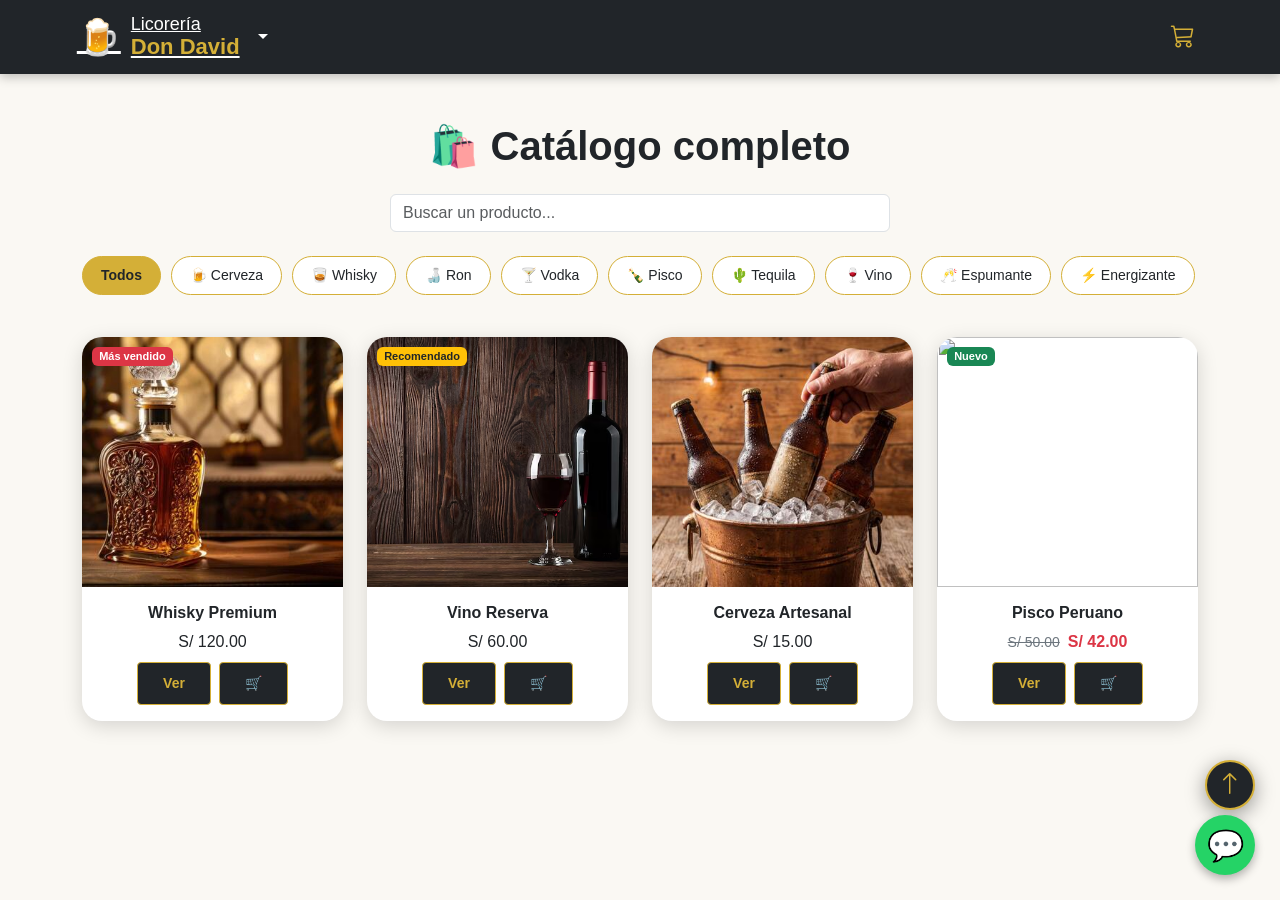
==== catalogo.html @ 1b624257 "Plantilla producto.html" ====
<!DOCTYPE html>
<html lang="es">

<head>

<meta charset="UTF-8">

<meta name="viewport" content="width=device-width, initial-scale=1.0">

<title>Catálogo - Licorería Don David</title>
<link rel="icon" type="image/svg+xml" href="favicon.svg">

<link href="https://cdn.jsdelivr.net/npm/bootstrap@5.3.7/dist/css/bootstrap.min.css" rel="stylesheet">

<link rel="stylesheet" href="style.css">

<link rel="stylesheet" href="https://cdn.jsdelivr.net/npm/bootstrap-icons@1.11.3/font/bootstrap-icons.min.css">

</head>

<body>

<div id="mini-header"></div>

<section class="container my-5">

    <h1 class="text-center mb-4">🛍️ Catálogo completo</h1>

    <div class="catalogo-buscador mx-auto mb-4">
        <input type="text" id="buscadorCatalogo" class="form-control" placeholder="Buscar un producto...">
    </div>

    <div class="pildoras-categoria" id="filtrosCategoria">
        <!-- JS: renderizarFiltrosCategoria() en script.js -->
    </div>

    <div class="row g-4 mt-2" id="grillaCatalogo">
        <!-- JS: renderizarCatalogo() en script.js -->
    </div>

    <div id="catalogoSinResultados" class="text-center text-secondary py-5" style="display:none;">
        <i class="bi bi-search" style="font-size:2.5rem;"></i>
        <p class="mt-2">No encontramos productos con ese filtro.<br>Prueba con otra categoría o búsqueda.</p>
    </div>

</section>

<div id="widgets-compartidos"></div>

<!-- Bootstrap JS -->
<script src="https://cdn.jsdelivr.net/npm/bootstrap@5.3.7/dist/js/bootstrap.bundle.min.js"></script>
<!-- Supabase (opcional, ver script.js) -->
<script src="https://cdn.jsdelivr.net/npm/@supabase/supabase-js@2"></script>
<script src="config.js"></script>
<script src="partials.js"></script>
<script src="script.js"></script>

</body>

</html>
---- style.css ----
body {

    font-family: Arial, sans-serif;

}


/* BANNER */

.hero{

    background:
    linear-gradient(rgba(0,0,0,.65),rgba(0,0,0,.65)),
    url("imagenes/banner.jpg");

    background-size:cover;

    background-position:center;

    color:white;

    padding:140px 0;

}


.hero h1,
.hero p,
.hero a{

    animation: aparecer 1.2s ease;

}


@keyframes aparecer{

    from{

        opacity:0;

        transform:translateY(30px);

    }


    to{

        opacity:1;

        transform:translateY(0);

    }

}



.hero h1 {

    font-size: 50px;

    font-weight: bold;

}


.hero p {

    font-size: 22px;

}

/* PRODUCTOS */

.productos {

    padding: 60px 0;

    background: #f5f5f5;

}


.card {

    border: none;

    border-radius: 20px;

    overflow: hidden;

    transition: 0.4s;

    box-shadow: 0 5px 20px rgba(0,0,0,0.15);
    .card{

    transition:.4s;

}


.card:hover{

    transform:translateY(-10px);

    box-shadow:0 15px 30px rgba(0,0,0,.25);

}

}


.card:hover {

    transform: translateY(-15px);

    box-shadow: 0 15px 30px rgba(0,0,0,0.3);

}


.card:hover {

    transform: translateY(-10px);

}


.card img {

    height: 250px;

    object-fit: cover;

}


.card-title {

    font-weight: bold;

}

/* METODOS DE PAGO */

.pagos {

    background: #111;

    color: white;

    padding: 60px 0;

}


.pago-card {

    background: white;

    color: black;

    padding: 25px;

    border-radius: 15px;

    transition: 0.3s;

}


.pago-card:hover {

    transform: translateY(-8px);

}

/* FOOTER */

.footer {

    background: #000;

    color: white;

    padding: 40px 0;

}


.footer h3 {

    color: #d4af37;

}


.footer p {

    margin: 10px;

}

/* BOTON WHATSAPP */

.whatsapp {

    position: fixed;

    bottom: 25px;

    right: 25px;

    background: #25D366;

    color: white;

    width: 60px;

    height: 60px;

    border-radius: 50%;

    display: flex;

    justify-content: center;

    align-items: center;

    font-size: 30px;

    text-decoration: none;

    box-shadow: 0px 4px 10px rgba(0,0,0,0.3);

    animation: latido 2s infinite;

}


.whatsapp:hover {

    transform: scale(1.1);

}

/* BOTONES */

.btn-warning {

    background: #d4af37;

    border: none;

    color: black;

    font-weight: bold;

}


.btn-warning:hover {

    background: #b8962e;

}

h1, h2 {

    font-weight: bold;

}


h2 {

    color: #b8860b;

}

/* BOTON DE COMPRA */

.btn-warning {

    background-color: #d4af37;

    border-color: #d4af37;

    color: #000;

    font-weight: bold;

    padding: 12px 30px;

}


.btn-warning:hover {

    background-color: #b8962e;

    border-color: #b8962e;

    transform: scale(1.05);

}

/* BARRA SUPERIOR */

.top-bar{

    background:#d4af37;

    color:black;

    font-size:14px;

    padding:8px 0;

    font-weight:bold;

}

.nav-link{

    transition:.3s;

}

.nav-link:hover{

    color:#d4af37 !important;

}

.navbar-brand{

    transition:.3s;

}

.navbar-brand:hover{

    color:#d4af37 !important;

}

.btn-warning{

    transition:.3s;

}

.btn-warning:hover{

    transform:scale(1.08);

}

.separador{

    width:120px;

    margin:60px auto;

    border:3px solid #d4af37;

    opacity:1;

}
/* FUENTE GENERAL */

*{
    font-family: 'Poppins', sans-serif;
}
/* MENÚ FIJO */

.navbar{

    position: sticky;

    top: 0;

    z-index: 1000;

    box-shadow: 0 3px 10px rgba(0,0,0,.25);

}
.card img{

    transition:.5s;

}

.card:hover img{

    transform:scale(1.08);

}
@keyframes latido{

    0%{
        transform:scale(1);
    }

    50%{
        transform:scale(1.15);
    }

    100%{
        transform:scale(1);
    }

}

/* OFERTA DEL MES */

.card{

    transition: .4s ease;

}

.card:hover{

    transform: translateY(-8px);

    box-shadow: 0 15px 35px rgba(0,0,0,.25);

}
/* ICONOS */

i{

    color:#d4af37;

}
/* CARRUSEL */

.hero-img{

    height:600px;

    object-fit:cover;

    filter:brightness(45%);

}



.carousel-caption{

    top:50%;

    transform:translateY(-50%);

}


.carousel-caption h1{

    font-size:55px;

    font-weight:700;

}
.carousel-caption h1{

    color:white;

    text-shadow:2px 2px 8px black;

}



.carousel-caption p{

    font-size:22px;

}


.carousel-caption .btn{

    margin-top:20px;

}
/* PRODUCTOS MÁS VENDIDOS */


.card{

    overflow:hidden;

}


.card img{

    height:250px;

    object-fit:cover;

}


.badge{

    z-index:2;

    font-size:14px;

}
/* TESTIMONIOS */


.bi-person-circle{

    color:#d4af37;

}


.card:hover{

    transform:translateY(-8px);

}
/* PREGUNTAS FRECUENTES */


.accordion-button:not(.collapsed){

    background-color:#212529;

    color:white;

}


.accordion-button:focus{

    box-shadow:none;

}
/* MAPA */

iframe{

    border-radius:20px;

}
/* MAPA */

.mapa-container{

    width:80%;

    height:350px;

    overflow:hidden;

    border-radius:20px;

}


.mapa-container iframe{

    width:100%;

    height:100%;

}
/* BOTÓN VOLVER ARRIBA */

.volver-arriba{

    position:fixed;

    bottom:90px;

    right:25px;

    width:50px;

    height:50px;

    background:#212529;

    color:#d4af37;

    border:2px solid #d4af37;

    border-radius:50%;

    display:flex;

    justify-content:center;

    align-items:center;

    text-decoration:none;

    font-size:24px;

    box-shadow:0 5px 20px rgba(0,0,0,.4);

    transition:.3s;

}


.volver-arriba:hover{

    background:#d4af37;

    color:#212529;

    transform:translateY(-8px);

}
/* COLOR DE LA FLECHA */

.volver-arriba i{

    color:#d4af37;

}


.volver-arriba:hover i{

    color:#212529;

}
body{

    font-family: 'Segoe UI', sans-serif;

    background:#faf8f3;

}
h1,h2,h3{

    font-weight:700;

    color:#212529;

}
.btn-warning{

    background:#d4af37;

    border:none;

    color:#000;

    font-weight:600;

}


.btn-warning:hover{

    background:#b8962e;

    color:white;

}
.footer{

    background:#212529;

    color:white;

    padding:40px 0;

}


.footer h3{

    color:#d4af37;

}
.carousel-caption p{

    color:white;

    font-size:22px;

    text-shadow:1px 1px 5px black;

}
.titulo-seccion{

    color:#212529;

    font-weight:700;

    position:relative;

}
.titulo-seccion::after{

    content:"";

    display:block;

    width:70px;

    height:4px;

    background:#d4af37;

    margin:15px auto;

    border-radius:10px;

}
/* TITULOS ESPECIALES */

.titulo-dorado{

    color:#d4af37 !important;

    font-weight:700;

    text-shadow:1px 1px 3px rgba(0,0,0,0.2);

}
.pagos{

    background:#212529;

    color:white;

    padding:50px 0;

}
/* TARJETAS DE PRODUCTOS */


.producto-card{

    border:none;

    border-radius:20px;

    overflow:hidden;

    box-shadow:0 5px 20px rgba(0,0,0,.15);

    transition:.4s;

}



.producto-card:hover{

    transform:translateY(-12px);

    box-shadow:0 15px 30px rgba(0,0,0,.25);

    border:2px solid #d4af37;

}



.imagen-producto{

    height:280px;

    object-fit:cover;

    transition:.4s;

}



.producto-card:hover .imagen-producto{

    transform:scale(1.08);

}



/* BOTÓN PRODUCTO */


.btn-producto{

    background:#212529;

    color:#d4af37;

    border:1px solid #d4af37;

    padding:10px 25px;

    font-weight:600;

}



.btn-producto:hover{

    background:#d4af37;

    color:#212529;

}
/* AVISO DE EDAD */


#avisoEdad{

    position:fixed;

    top:0;

    left:0;

    width:100%;

    height:100%;

    background:rgba(0,0,0,.85);

    display:flex;

    justify-content:center;

    align-items:center;

    z-index:9999;

}



.aviso-contenido{

    background:#212529;

    color:white;

    text-align:center;

    padding:40px;

    border-radius:20px;

    border:2px solid #d4af37;

}



.aviso-contenido h2{

    color:#d4af37;

}



.aviso-contenido button{

    background:#d4af37;

    border:none;

    padding:12px 30px;

    border-radius:25px;

    font-weight:bold;

}

.aviso-botones{

    display:flex;

    gap:15px;

    justify-content:center;

    margin-top:10px;

}

.aviso-contenido .btn-no-edad{

    background:transparent;

    border:2px solid #6c757d;

    color:#adb5bd;

}

.aviso-contenido .btn-no-edad:hover{

    background:#6c757d;

    color:white;

}
/* PROMOCIONES */


.promociones{

    background:#212529;

    padding:60px 0;

    color:white;

}



.promociones h2{

    color:#d4af37;

}



.promo-card{

    background:white;

    color:#212529;

    padding:30px;

    border-radius:20px;

    text-align:center;

    height:100%;

    position:relative;

    transition:.4s;

    box-shadow:0 5px 20px rgba(0,0,0,.2);
    .promo-card{

    transition:.4s;

}


.promo-card:hover{

    transform:scale(1.05);

}

}



.promo-card:hover{

    transform:translateY(-10px);

    border:2px solid #d4af37;

}



.promo-card h3{

    margin-top:20px;

}



.promo-card h4{

    color:#d4af37;

    font-size:28px;

}



.etiqueta{

    position:absolute;

    top:15px;

    right:15px;

    background:#d4af37;

    color:black;

    padding:5px 15px;

    border-radius:20px;

    font-weight:bold;

    font-size:13px;

}
/* MARCAS */


.marcas{

    padding:60px 0;

    background:#faf8f3;

}



.marcas h2{

    color:#212529;

}



.marca-card{

    background:white;

    padding:30px;

    border-radius:20px;

    font-size:45px;

    box-shadow:0 5px 15px rgba(0,0,0,.1);

    transition:.3s;
    .marca-card{

    transition:.4s;

}


.marca-card:hover{

    transform:rotate(2deg) scale(1.05);

}

}



.marca-card h5{

    margin-top:15px;

}



.marca-card:hover{

    transform:translateY(-10px);

    border:2px solid #d4af37;

}
/* LOGO */


.logo{

    display:flex;

    align-items:center;

    gap:10px;

    color:white !important;

    font-size:18px;

    line-height:1.1;

}



.logo strong{

    display:block;

    color:#d4af37;

    font-size:22px;

}



.logo-icon{

    font-size:35px;

}
.producto-img{
    max-width: 510px;
    width: 100%;
    display: block;
    margin: 0 auto;
}
/* ============================================================
   CARRITO DE COMPRAS
   ============================================================ */
.btn-carrito {
    position: relative;
    background: none;
    border: none;
    color: #d4af37;
    font-size: 24px;
    padding: 8px;
    line-height: 1;
}

.carrito-contador {
    position: absolute;
    top: -2px;
    right: -2px;
    background: #d4af37;
    color: #212529;
    font-size: 11px;
    font-weight: bold;
    min-width: 18px;
    height: 18px;
    border-radius: 50%;
    display: none;
    align-items: center;
    justify-content: center;
    padding: 0 4px;
}

.carrito-item-img {
    width: 60px;
    height: 60px;
    object-fit: cover;
    border-radius: 10px;
}

.btn-qty {
    width: 28px;
    height: 28px;
    border-radius: 50%;
    border: 1px solid #d4af37;
    background: transparent;
    color: #d4af37;
    font-weight: bold;
    line-height: 1;
    transition: .3s;
}

.btn-qty:hover {
    background: #d4af37;
    color: #212529;
}

.btn-quitar {
    background: none;
    border: none;
    color: #dc3545;
    font-size: 16px;
}

.input-cantidad {
    width: 55px;
    text-align: center;
    border-radius: 8px;
    border: 1px solid #ced4da;
    padding: 4px;
}

.offcanvas #carritoVacio {
    display: none;
}

/* ============================================================
   BARRA MÍNIMA DE LAS PÁGINAS DE PRODUCTO
   ============================================================ */
.mini-header {
    background: #212529;
    padding: 15px 6%;
    position: sticky;
    top: 0;
    z-index: 1000;
    box-shadow: 0 3px 10px rgba(0,0,0,.25);
}

/* ============================================================
   CALCULADORA "¿CUÁNTO DEBO COMPRAR?"
   ============================================================ */
.calculadora-card {
    max-width: 700px;
    background: white;
    border-radius: 20px;
    padding: 40px;
    box-shadow: 0 5px 20px rgba(0,0,0,.1);
}

.resultado-calculadora {
    background: #faf8f3;
    border-left: 4px solid #d4af37;
    border-radius: 10px;
    padding: 20px;
}

/* ============================================================
   MENÚ DESPLEGABLE DE CONTACTO (dirección, WhatsApp, horario)
   ============================================================ */
.dropdown-toggle::after {
    margin-left: 8px;
}

.dropdown-menu-contacto {
    background: #212529;
    border: 1px solid #d4af37;
    border-radius: 12px;
    padding: 8px;
    min-width: 280px;
}

.dropdown-menu-contacto .dropdown-item {
    color: #f5f5f5;
    padding: 10px 12px;
    border-radius: 8px;
    white-space: normal;
}

.dropdown-menu-contacto .dropdown-item:hover,
.dropdown-menu-contacto .dropdown-item:focus {
    background: #d4af37;
    color: #212529;
}

.dropdown-menu-contacto .dropdown-item-text {
    padding: 10px 12px;
    display: block;
}

.dropdown-menu-contacto i {
    width: 18px;
    display: inline-block;
}

/* ============================================================
   HEADER DEL CARRITO (minimizar / vaciar)
   ============================================================ */
.carrito-header-botones {
    display: flex;
    gap: 8px;
}

.btn-carrito-header {
    background: transparent;
    border: none;
    color: white;
    font-size: 18px;
    width: 32px;
    height: 32px;
    border-radius: 50%;
    display: flex;
    align-items: center;
    justify-content: center;
    transition: .3s;
}

.btn-carrito-header:hover {
    background: rgba(255,255,255,.15);
}

/* ============================================================
   CATÁLOGO COMPLETO
   ============================================================ */
.catalogo-buscador {
    max-width: 500px;
}

.pildoras-categoria {
    display: flex;
    gap: 10px;
    overflow-x: auto;
    padding-bottom: 10px;
    -ms-overflow-style: none;
    scrollbar-width: none;
}

.pildoras-categoria::-webkit-scrollbar {
    display: none;
}

.pildora-categoria {
    flex: 0 0 auto;
    background: white;
    border: 1px solid #d4af37;
    color: #212529;
    padding: 8px 18px;
    border-radius: 20px;
    font-size: 14px;
    white-space: nowrap;
    transition: .3s;
}

.pildora-categoria:hover {
    background: #faf3df;
}

.pildora-categoria.activa {
    background: #d4af37;
    color: #212529;
    font-weight: bold;
}

.badge-catalogo {
    position: absolute;
    top: 10px;
    left: 10px;
    z-index: 2;
    font-size: 11px;
}
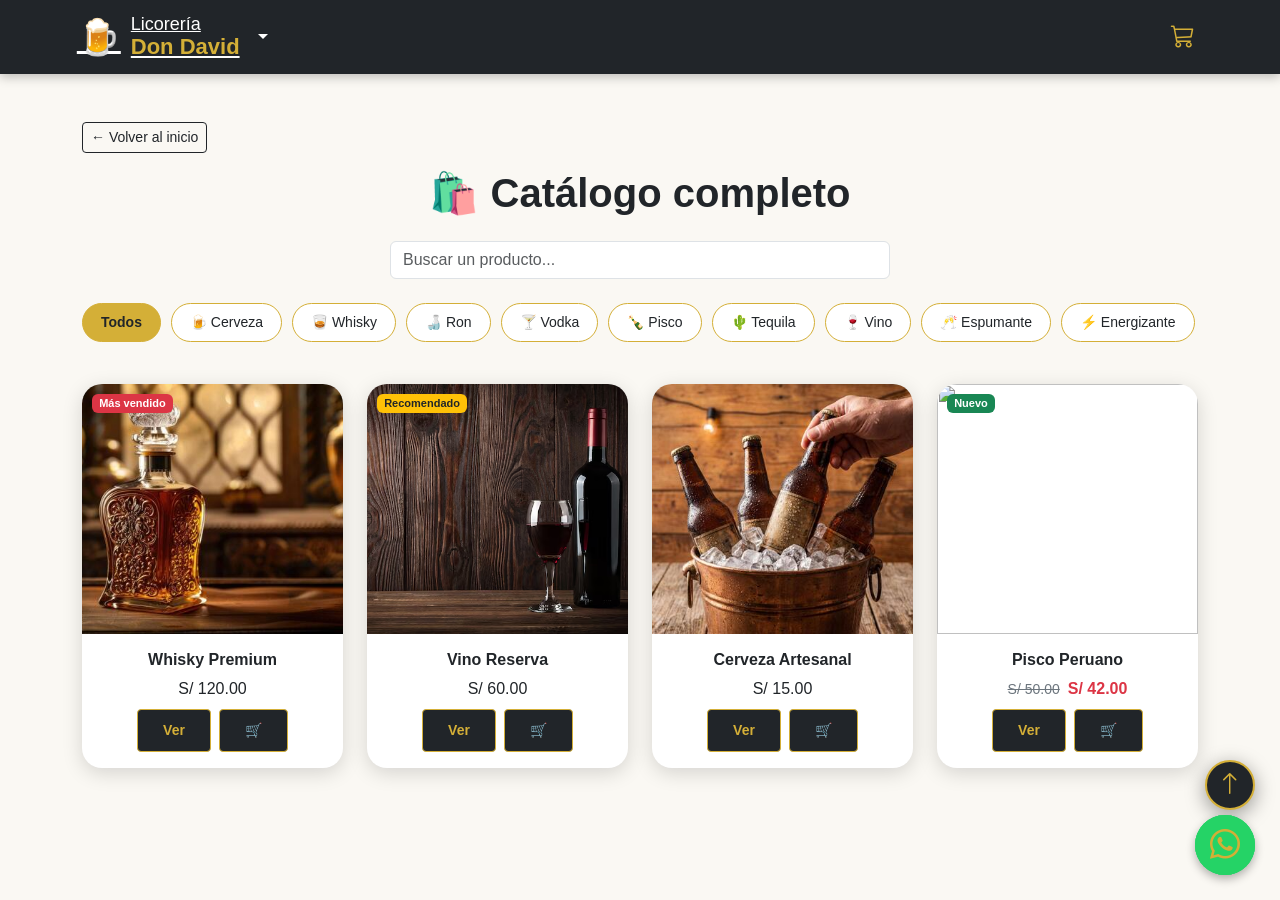
==== commit 1bb20af3: "arreglitos 2.0" ====
--- a/catalogo.html
+++ b/catalogo.html
@@ -23,6 +23,8 @@
 <div id="mini-header"></div>
 
 <section class="container my-5">
+
+    <a href="index.html" class="btn btn-outline-dark btn-sm mb-3">← Volver al inicio</a>
 
     <h1 class="text-center mb-4">🛍️ Catálogo completo</h1>
 
--- a/style.css
+++ b/style.css
@@ -237,6 +237,23 @@
     animation: latido 2s infinite;
 
 }
+.whatsapp::before,
+.whatsapp::after {
+    content: "";
+    position: absolute;
+    top: 0;
+    left: 0;
+    width: 100%;
+    height: 100%;
+    border-radius: 50%;
+    background: #25D366;
+    z-index: -1;
+    animation: onda-whatsapp 2s ease-out infinite;
+}
+
+.whatsapp::after {
+    animation-delay: 1s;
+}
 
 
 .whatsapp:hover {
@@ -320,6 +337,13 @@
 
     font-weight:bold;
 
+}
+@media (max-width: 767px) {
+    .top-bar .container {
+        flex-direction: column;
+        gap: 4px;
+        text-align: center;
+    }
 }
 
 .nav-link{
@@ -413,6 +437,16 @@
     }
 
 }
+@keyframes onda-whatsapp {
+    0% {
+        transform: scale(1);
+        opacity: 0.7;
+    }
+    100% {
+        transform: scale(1.9);
+        opacity: 0;
+    }
+}
 
 /* OFERTA DEL MES */
 
@@ -487,6 +521,17 @@
 
     margin-top:20px;
 
+}
+@media (max-width: 767px) {
+    .carousel-caption h1 {
+        font-size: 28px;
+    }
+    .carousel-caption p {
+        font-size: 15px;
+    }
+    .carousel-caption .btn {
+        margin-top: 10px;
+    }
 }
 /* PRODUCTOS MÁS VENDIDOS */
 
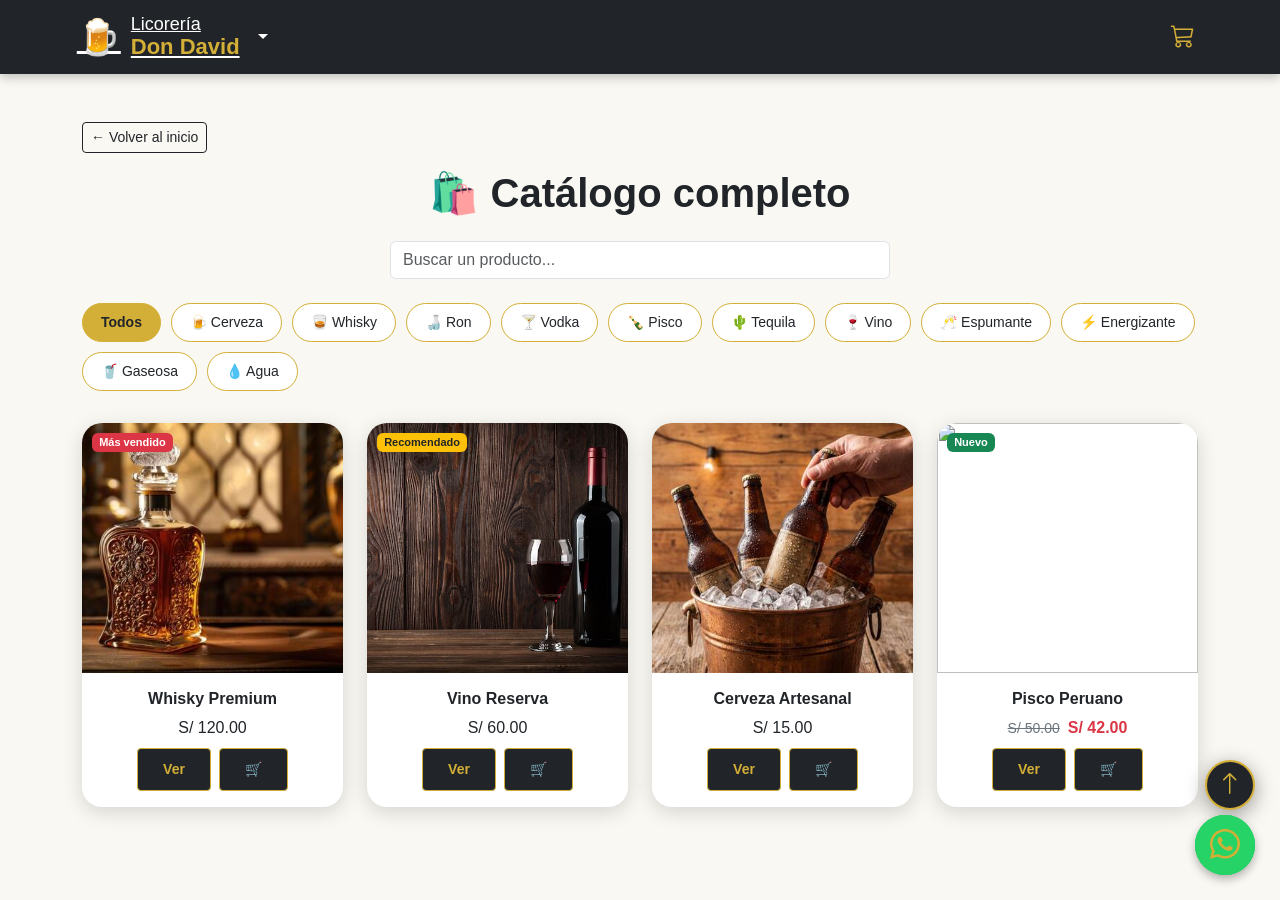
==== commit b9913f3a: "again" ====
--- a/catalogo.html
+++ b/catalogo.html
@@ -25,7 +25,6 @@
 <section class="container my-5">
 
     <a href="index.html" class="btn btn-outline-dark btn-sm mb-3">← Volver al inicio</a>
-
     <h1 class="text-center mb-4">🛍️ Catálogo completo</h1>
 
     <div class="catalogo-buscador mx-auto mb-4">
--- a/style.css
+++ b/style.css
@@ -236,23 +236,43 @@
 
     animation: latido 2s infinite;
 
-}
+    z-index: 1001;
+
+}
+
+/* Las ondas: dos círculos detrás del botón que crecen y se
+   desvanecen en bucle, desfasados entre sí (uno arranca a mitad
+   de camino del otro) para que no se vean como un solo anillo
+   sino como ondas continuas expandiéndose. */
 .whatsapp::before,
 .whatsapp::after {
+
     content: "";
+
     position: absolute;
+
     top: 0;
+
     left: 0;
+
     width: 100%;
+
     height: 100%;
+
     border-radius: 50%;
+
     background: #25D366;
+
     z-index: -1;
+
     animation: onda-whatsapp 2s ease-out infinite;
+
 }
 
 .whatsapp::after {
+
     animation-delay: 1s;
+
 }
 
 
@@ -338,6 +358,7 @@
     font-weight:bold;
 
 }
+
 @media (max-width: 767px) {
     .top-bar .container {
         flex-direction: column;
@@ -437,15 +458,19 @@
     }
 
 }
-@keyframes onda-whatsapp {
-    0% {
+
+@keyframes onda-whatsapp{
+
+    0%{
         transform: scale(1);
         opacity: 0.7;
     }
-    100% {
+
+    100%{
         transform: scale(1.9);
         opacity: 0;
     }
+
 }
 
 /* OFERTA DEL MES */
@@ -522,6 +547,7 @@
     margin-top:20px;
 
 }
+
 @media (max-width: 767px) {
     .carousel-caption h1 {
         font-size: 28px;
@@ -1367,6 +1393,18 @@
     display: none;
 }
 
+/* En pantallas de celular, las 12 píldoras (Todos + 11 categorías) no
+   entran en una fila — ahí SÍ tiene sentido deslizar horizontalmente.
+   Desde tablet para arriba, hay espacio de sobra: que salten de línea
+   en vez de esconderse fuera de la pantalla. */
+@media (min-width: 768px) {
+    .pildoras-categoria {
+        flex-wrap: wrap;
+        overflow-x: visible;
+        padding-bottom: 0;
+    }
+}
+
 .pildora-categoria {
     flex: 0 0 auto;
     background: white;
@@ -1396,3 +1434,157 @@
     z-index: 2;
     font-size: 11px;
 }
+
+/* ============================================================
+   PANEL ADMIN — pantalla de login
+   ============================================================ */
+.admin-login-fondo {
+    min-height: 100vh;
+    background: #212529;
+    padding: 20px;
+}
+
+.admin-login-card {
+    background: white;
+    border-radius: 20px;
+    padding: 40px;
+    max-width: 380px;
+    width: 100%;
+    box-shadow: 0 10px 30px rgba(0,0,0,.3);
+}
+
+/* ============================================================
+   PANEL ADMIN — estilo tipo dashboard, deliberadamente distinto
+   al dorado/oscuro de la tienda pública (ver Fundamentacion de
+   decisiones: un panel de trabajo no lleva la piel de marca del
+   sitio de clientes).
+   ============================================================ */
+.admin-login-fondo {
+    min-height: 100vh;
+    background: #f8f9fa;
+    padding: 20px;
+}
+
+.admin-login-card {
+    background: white;
+    border: 1px solid #e9ecef;
+    border-radius: 16px;
+    padding: 40px;
+    max-width: 380px;
+    width: 100%;
+}
+
+.admin-shell {
+    min-height: 100vh;
+    background: #f8f9fa;
+}
+
+.admin-topbar {
+    background: white;
+    border-bottom: 1px solid #e9ecef;
+    padding: 12px 20px;
+}
+
+.admin-sidebar {
+    width: 240px;
+    background: white;
+}
+
+.admin-sidebar .offcanvas-header {
+    border-bottom: 1px solid #e9ecef;
+}
+
+@media (min-width: 768px) {
+    .admin-sidebar {
+        border-right: 1px solid #e9ecef;
+    }
+}
+
+.admin-nav-item {
+    display: flex;
+    align-items: center;
+    gap: 10px;
+    padding: 10px 14px;
+    border-radius: 8px;
+    color: #495057;
+    text-decoration: none;
+    margin-bottom: 4px;
+    font-size: 14px;
+}
+
+.admin-nav-item:hover {
+    background: #f1f3f5;
+    color: #212529;
+}
+
+.admin-nav-item.activo {
+    background: #212529;
+    color: white;
+}
+
+.admin-nav-item.deshabilitado {
+    opacity: .5;
+    cursor: default;
+}
+
+.admin-pill {
+    flex: 0 0 auto;
+    border: 1px solid #dee2e6;
+    padding: 6px 16px;
+    border-radius: 20px;
+    font-size: 13px;
+    color: #495057;
+    background: white;
+    white-space: nowrap;
+}
+
+.admin-pill.activo {
+    background: #212529;
+    color: white;
+    border-color: #212529;
+}
+
+.admin-btn-nuevo {
+    background: #212529;
+    color: white;
+    border: none;
+    border-radius: 8px;
+    padding: 8px 16px;
+    font-size: 14px;
+    font-weight: 600;
+    display: inline-flex;
+    align-items: center;
+    gap: 6px;
+}
+
+.admin-product-card {
+    border: 1px solid #e9ecef;
+    border-radius: 12px;
+    overflow: hidden;
+    background: white;
+}
+
+.admin-product-card-img {
+    background: #f1f3f5;
+    height: 110px;
+    display: flex;
+    align-items: center;
+    justify-content: center;
+    position: relative;
+    color: #adb5bd;
+    font-size: 28px;
+}
+
+.admin-badge {
+    position: absolute;
+    top: 8px;
+    left: 8px;
+    font-size: 11px;
+    font-weight: 600;
+    padding: 3px 10px;
+    border-radius: 20px;
+}
+
+.admin-badge.mas-vendido { background: #d1e7dd; color: #0f5132; }
+.admin-badge.nuevo { background: #cfe2ff; color: #084298; }
+.admin-badge.recomendado { background: #fff3cd; color: #664d03; }
